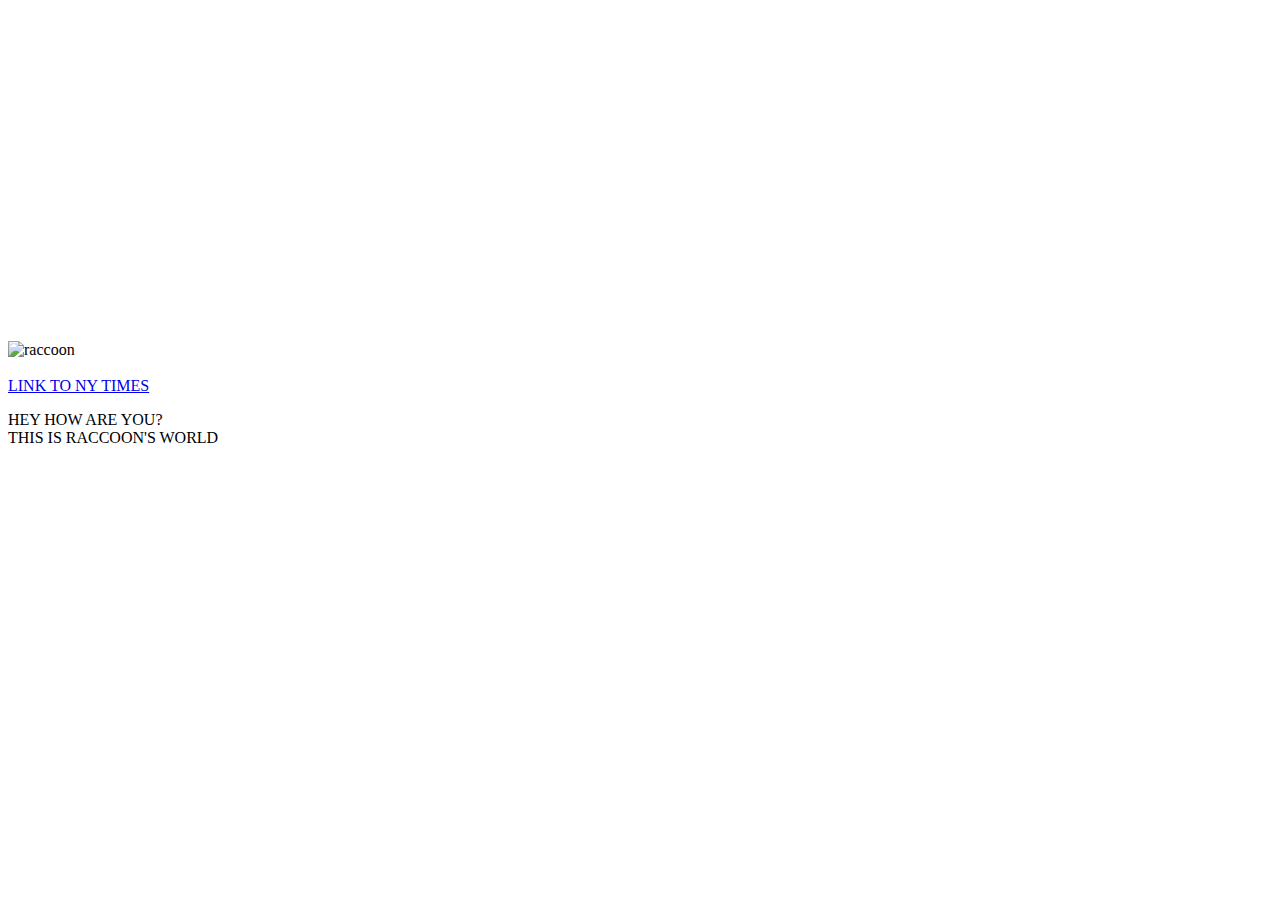
==== index.html @ bb2cead6 "uploaded file" ====
<head>

<title>I love RACCOON</title>


</head>
<style media="screen">

body {background-image: url("https://www.solidbackgrounds.com/images/2048x2048/2048x2048-pale-turquoise-solid-color-background.jpg");
text-aliign: center;
}
</style>
<body>


<iframe width="560" height="315" src="https://www.youtube.com/embed/jyCmnvBbm8Q" frameborder="0" allow="accelerometer; autoplay; encrypted-media; gyroscope; picture-in-picture" allowfullscreen></iframe>
<br>
<br>
<img src="https://cdn.abcotvs.com/dip/images/3332239_040518-wabc-zombie-raccoon-img.jpg?w=800&r=16%3A9" alt="raccoon"><br>
<br>
<a href="https://www.nytimes.com">LINK TO NY TIMES</a>


<p>
HEY HOW ARE YOU?<br>
THIS IS RACCOON'S WORLD <br>


</p>





</body>
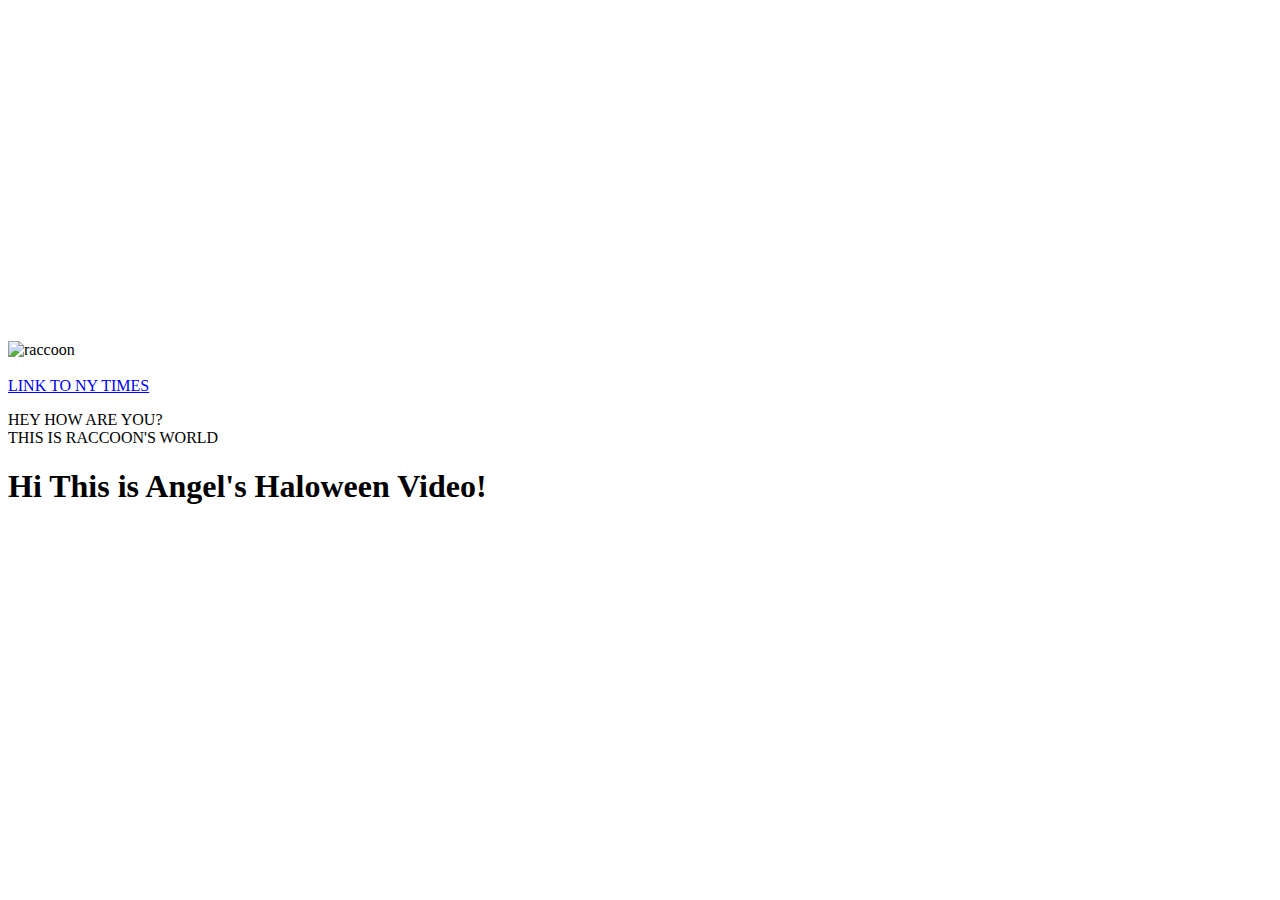
==== commit a64a3a9b: "Add files via upload" ====
--- a/index.html
+++ b/index.html
@@ -28,6 +28,10 @@
 
 </p>
 
+<h1>Hi This is Angel's Haloween Video!</h1>
+
+<iframe width="560" height="315" src="https://www.youtube.com/embed/Nek3HWGhRAA" frameborder="0" allow="accelerometer; autoplay; encrypted-media; gyroscope; picture-in-picture" allowfullscreen></iframe>
+
 
 
 
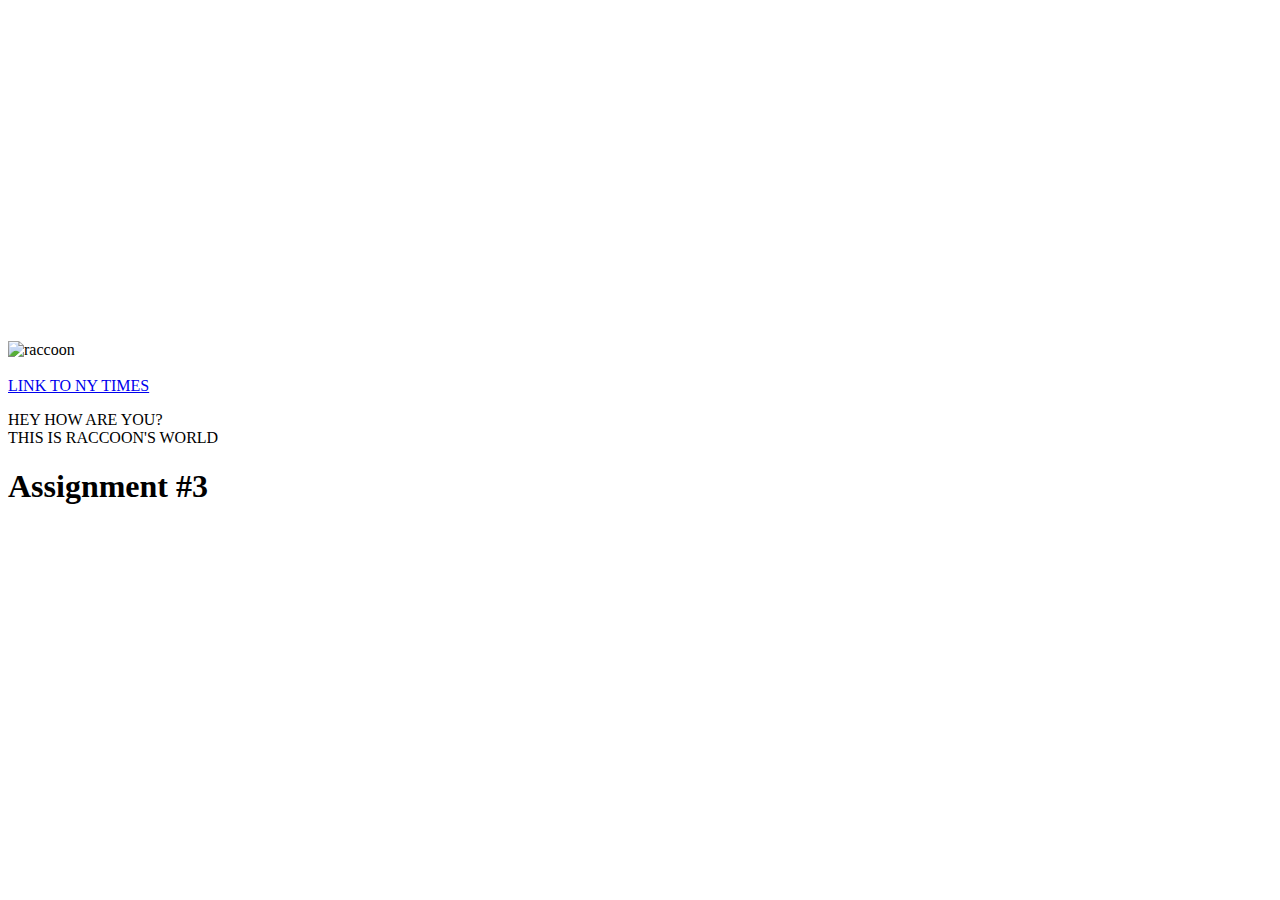
==== commit a09f9f66: "Update index.html" ====
--- a/index.html
+++ b/index.html
@@ -28,7 +28,7 @@
 
 </p>
 
-<h1>Hi This is Angel's Haloween Video!</h1>
+<h1>Assignment #3</h1>
 
 <iframe width="560" height="315" src="https://www.youtube.com/embed/Nek3HWGhRAA" frameborder="0" allow="accelerometer; autoplay; encrypted-media; gyroscope; picture-in-picture" allowfullscreen></iframe>
 
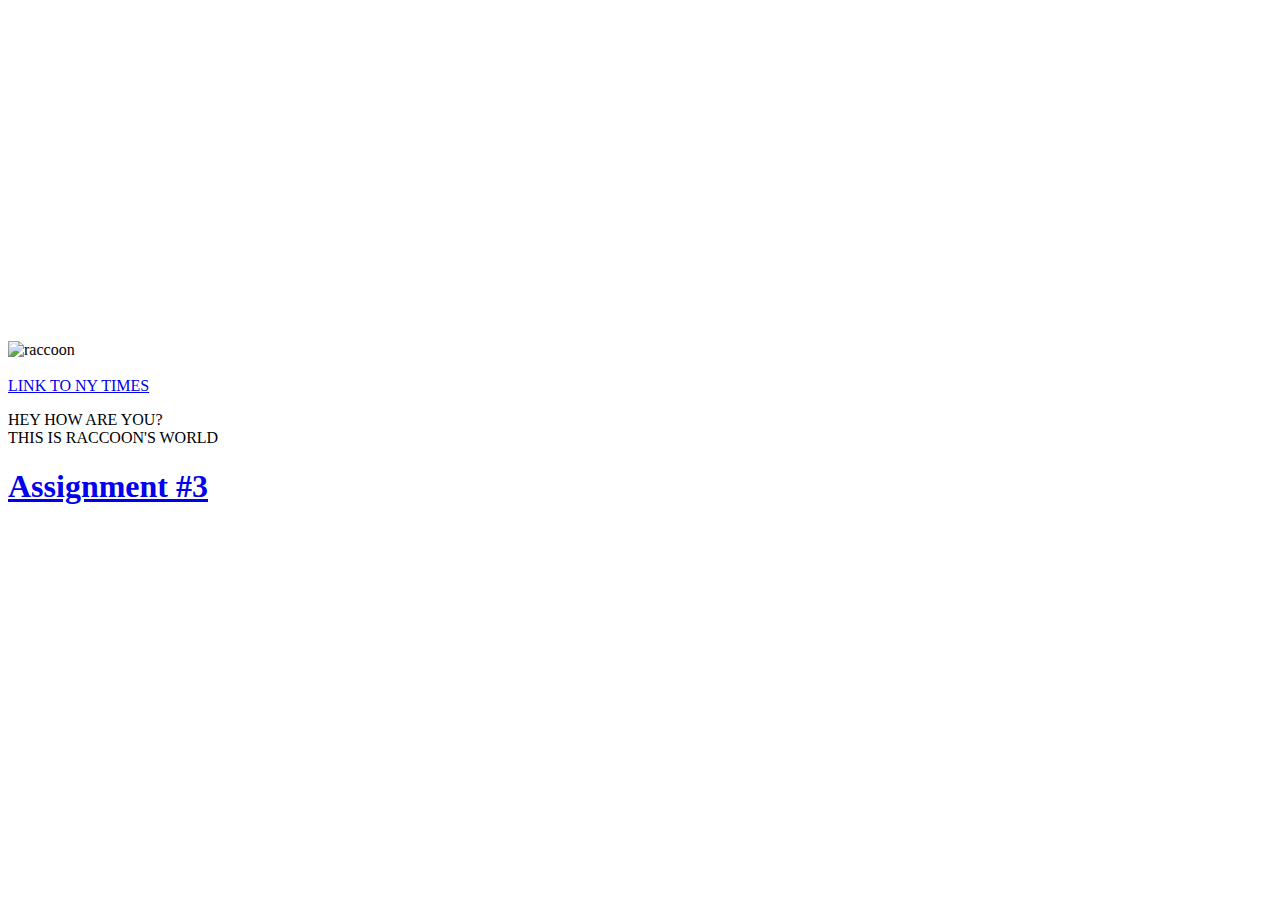
==== commit 23569a52: "Update index.html" ====
--- a/index.html
+++ b/index.html
@@ -28,7 +28,7 @@
 
 </p>
 
-<h1>Assignment #3</h1>
+<h1><a href="assignmnet4.html">Assignment #3</a></h1>
 
 <iframe width="560" height="315" src="https://www.youtube.com/embed/Nek3HWGhRAA" frameborder="0" allow="accelerometer; autoplay; encrypted-media; gyroscope; picture-in-picture" allowfullscreen></iframe>
 
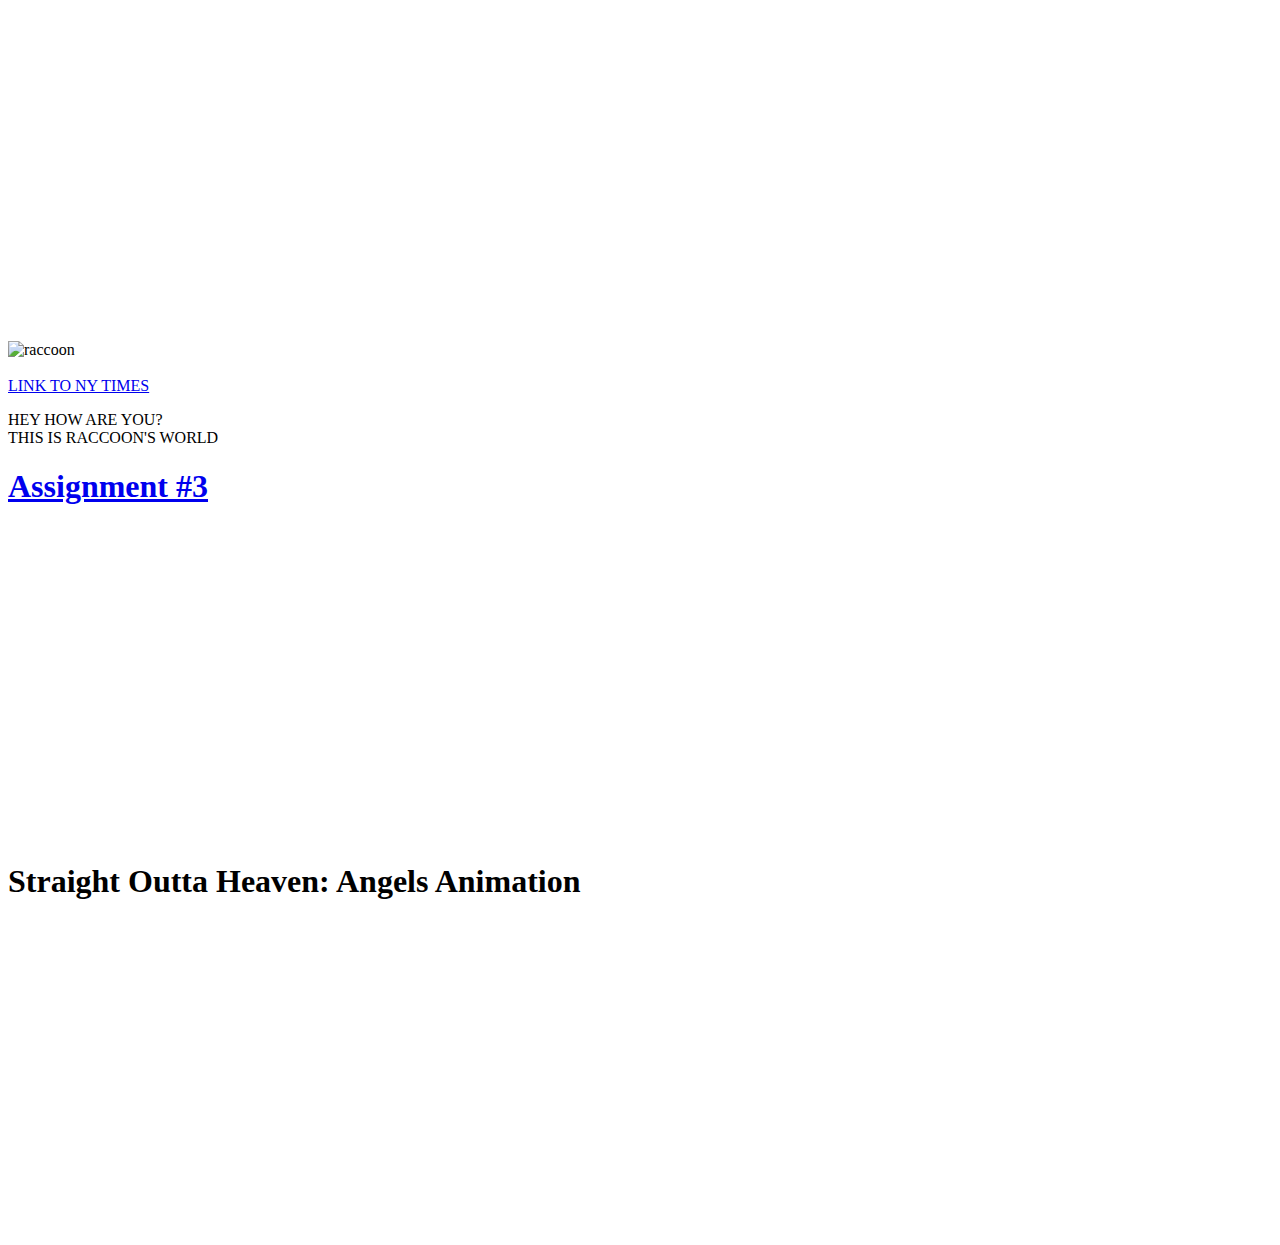
==== commit dcebd997: "Update index.html" ====
--- a/index.html
+++ b/index.html
@@ -33,7 +33,7 @@
 <iframe width="560" height="315" src="https://www.youtube.com/embed/Nek3HWGhRAA" frameborder="0" allow="accelerometer; autoplay; encrypted-media; gyroscope; picture-in-picture" allowfullscreen></iframe>
 
 
-
-
+<h1> Straight Outta Heaven: Angels Animation </h1>
+<iframe width="560" height="315" src="https://www.youtube.com/embed/1laxz7abfiQ" frameborder="0" allow="accelerometer; autoplay; encrypted-media; gyroscope; picture-in-picture" allowfullscreen></iframe>
 
 </body>
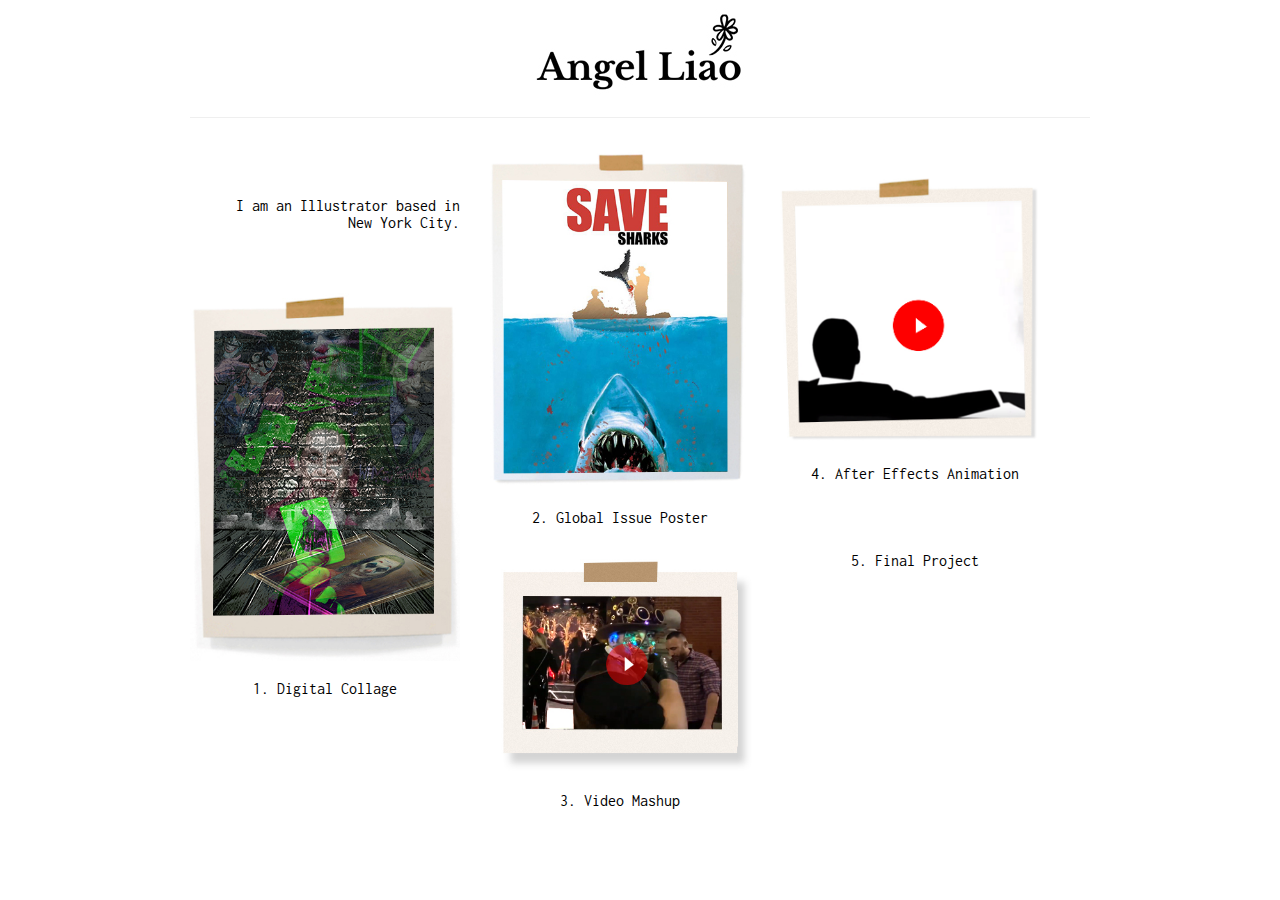
==== commit 4ef627e7: "Add files via upload" ====
--- a/index.html
+++ b/index.html
@@ -1,39 +1,86 @@
-<head>
-
-<title>I love RACCOON</title>
-
-
-</head>
-<style media="screen">
-
-body {background-image: url("https://www.solidbackgrounds.com/images/2048x2048/2048x2048-pale-turquoise-solid-color-background.jpg");
-text-aliign: center;
-}
-</style>
-<body>
-
-
-<iframe width="560" height="315" src="https://www.youtube.com/embed/jyCmnvBbm8Q" frameborder="0" allow="accelerometer; autoplay; encrypted-media; gyroscope; picture-in-picture" allowfullscreen></iframe>
-<br>
-<br>
-<img src="https://cdn.abcotvs.com/dip/images/3332239_040518-wabc-zombie-raccoon-img.jpg?w=800&r=16%3A9" alt="raccoon"><br>
-<br>
-<a href="https://www.nytimes.com">LINK TO NY TIMES</a>
-
-
-<p>
-HEY HOW ARE YOU?<br>
-THIS IS RACCOON'S WORLD <br>
-
-
-</p>
-
-<h1><a href="assignmnet4.html">Assignment #3</a></h1>
-
-<iframe width="560" height="315" src="https://www.youtube.com/embed/Nek3HWGhRAA" frameborder="0" allow="accelerometer; autoplay; encrypted-media; gyroscope; picture-in-picture" allowfullscreen></iframe>
-
-
-<h1> Straight Outta Heaven: Angels Animation </h1>
-<iframe width="560" height="315" src="https://www.youtube.com/embed/1laxz7abfiQ" frameborder="0" allow="accelerometer; autoplay; encrypted-media; gyroscope; picture-in-picture" allowfullscreen></iframe>
-
-</body>
+<!DOCTYPE html>
+<html lang="en">
+
+  <head>
+    <meta charset="UTF-8">
+    <title>Angel Liao</title>
+    <link rel="stylesheet" href="css/style.css">
+    <link href="https://fonts.googleapis.com/css?family=Inconsolata&display=swap" rel="stylesheet">
+
+    <link href="https://fonts.googleapis.com/css?family=Patrick+Hand&display=swap" rel="stylesheet">
+
+
+
+  </head>
+
+  <body>
+
+
+
+    <div class="container">
+
+
+      <div class="row">
+        <nav>
+
+          <div class="logo"> <a href="index.html"><img src="	img/logo2.jpg" alt=""></a></div>
+        </nav>
+        <div class="col-4">
+
+
+
+          <p style="margin-bottom: 40px; text-align: right; margin-top: 20px;">  <br>
+             <br> I am an Illustrator based in <br> New York City.
+
+
+            <!-- <a href="#"> Learn More > </a> -->
+
+          </p>
+
+
+
+          <br>
+          <a href="assignments/1.html"><img src="	img/1.jpg" alt="" style="width: 100%">
+
+            <center>
+              <p> 1. Digital Collage</p>
+            </center>
+          </a>
+        </div>
+        <div class="col-4">
+
+          <a href="assignments/2.html"> <img src="	img/2.jpg" alt="" style="width: 100%">
+            <center>
+              <p> <a href="1.html">2. Global Issue Poster</a></p>
+            </center>
+          </a>
+
+          <br> <a href="assignments/3.html">
+
+            <img src="	img/4.jpg" alt="" style="width: 100%">
+            <center>
+              <p> <a href="1.html">3. Video Mashup</a></p>
+            </center>
+          </a>
+
+        </div>
+        <div class="col-4">
+          <a href="assignments/4.html">
+            <img src="img/3.jpg" alt="" style="width: 100%; margin-top: 35px;">
+            <center>
+              <p> <a href="1.html">4. After Effects Animation</a></p>
+            </center>
+          </a>
+
+          <a href="assignments/5.html">
+            <img src="img/5.png" alt="" style="width: 100%; margin-top: 35px;">
+            <center>
+              <p> <a href="1.html">5. Final Project</a></p>
+            </center>
+        </div> </a>
+      </div>
+    </div>
+
+  </body>
+
+</html>
--- a/css/style.css
+++ b/css/style.css
@@ -0,0 +1,53 @@
+*{
+	/*border: 1px solid green*/
+}
+
+
+html {
+	font-family: 'Inconsolata', monospace;
+	/*font-family: 'Patrick Hand', cursive;*/
+
+
+
+
+}
+
+
+body {
+	padding-bottom: 60px;
+	/*font-size: 22px;*/
+}
+.container	
+{
+	max-width: 900px;
+	margin: 0 auto;
+}
+.col-4	
+{
+	width: 30%; 
+	float: left;
+	display: inline-block;
+	margin-right: 25px;
+}
+
+nav {
+	margin-bottom: 25px;
+	text-align: center;
+	/*margin-top: 20px;*/
+	border-bottom: 1px solid #efefef;
+}
+
+a img:hover {
+	opacity: 0.8;
+}
+
+a {
+	color: #000;
+	text-decoration: none;
+}
+
+a:hover {
+	color: orange;
+	text-decoration: underline;
+}
+
